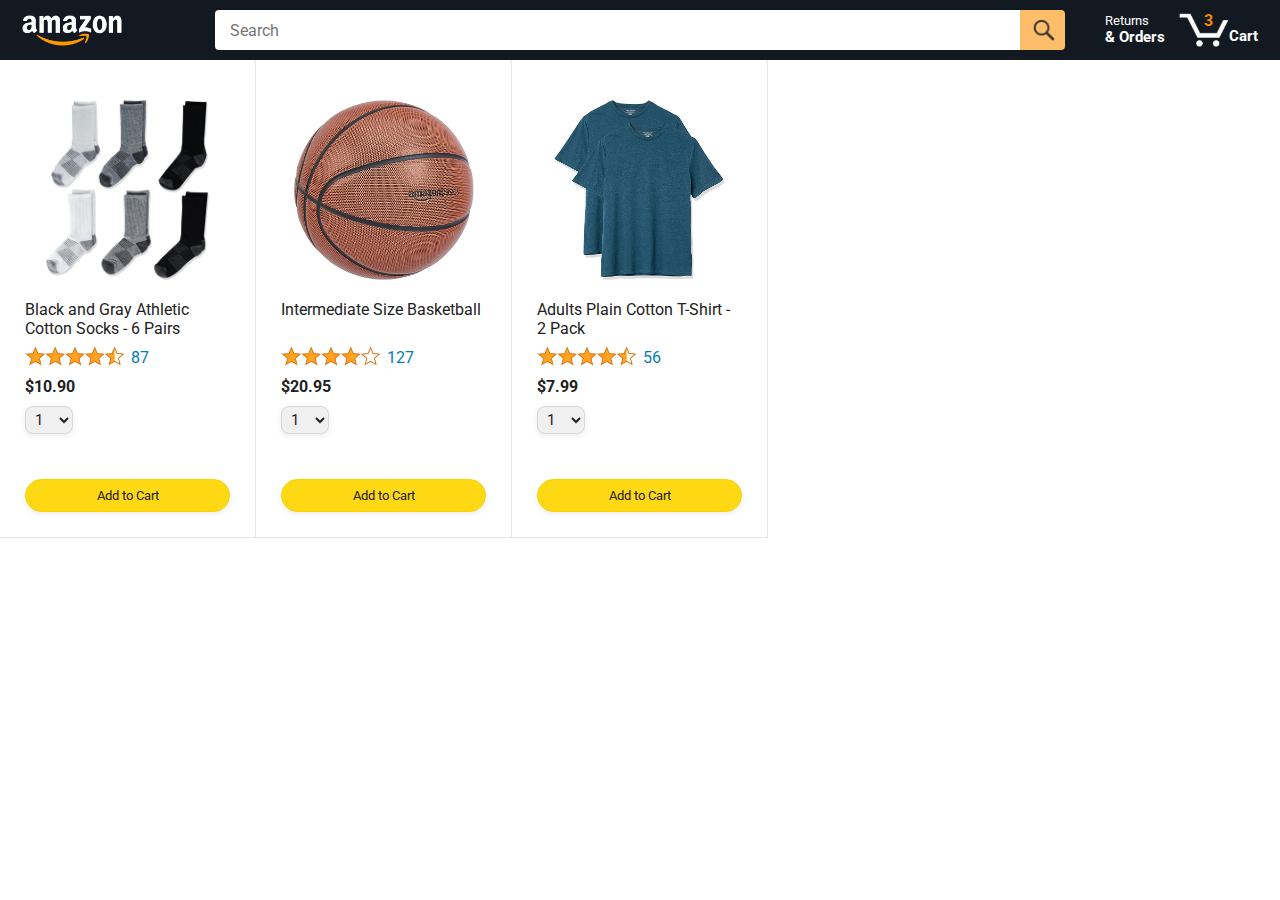
==== amazon.html @ 33f4b656 "Generate HTML with JavaScript" ====
<!DOCTYPE html>
<html>
  <head>
    <title>Amazon Project GIT</title>

    <!-- This code is needed for responsive design to work.
      (Responsive design = make the website look good on
      smaller screen sizes like a phone or a tablet). -->
    <meta name="viewport" content="width=device-width, initial-scale=1">

    <!-- Load a font called Roboto from Google Fonts. -->
    <link rel="preconnect" href="https://fonts.googleapis.com">
    <link rel="preconnect" href="https://fonts.gstatic.com" crossorigin>
    <link href="https://fonts.googleapis.com/css2?family=Roboto:wght@400;500;700&display=swap" rel="stylesheet">

    <!-- Here are the CSS files for this page. -->
    <link rel="stylesheet" href="styles/shared/general.css">
    <link rel="stylesheet" href="styles/shared/amazon-header.css">
    <link rel="stylesheet" href="styles/pages/amazon.css">
  </head>
  <body>
    <div class="amazon-header">
      <div class="amazon-header-left-section">
        <a href="amazon.html" class="header-link">
          <img class="amazon-logo"
            src="images/amazon-logo-white.png">
          <img class="amazon-mobile-logo"
            src="images/amazon-mobile-logo-white.png">
        </a>
      </div>

      <div class="amazon-header-middle-section">
        <input class="search-bar" type="text" placeholder="Search">

        <button class="search-button">
          <img class="search-icon" src="images/icons/search-icon.png">
        </button>
      </div>

      <div class="amazon-header-right-section">
        <a class="orders-link header-link" href="orders.html">
          <span class="returns-text">Returns</span>
          <span class="orders-text">& Orders</span>
        </a>

        <a class="cart-link header-link" href="checkout.html">
          <img class="cart-icon" src="images/icons/cart-icon.png">
          <div class="cart-quantity">3</div>
          <div class="cart-text">Cart</div>
        </a>
      </div>
    </div>
    
    <div class="main">
      <div class="products-grid">
        <div class="product-container">
          <div class="product-image-container">
            <img class="product-image"
              src="images/products/athletic-cotton-socks-6-pairs.jpg">
          </div>

          <div class="product-name limit-text-to-2-lines">
            Black and Gray Athletic Cotton Socks - 6 Pairs
          </div>

          <div class="product-rating-container">
            <img class="product-rating-stars"
              src="images/ratings/rating-45.png">
            <div class="product-rating-count link-primary">
              87
            </div>
          </div>

          <div class="product-price">
            $10.90
          </div>

          <div class="product-quantity-container">
            <select>
              <option selected value="1">1</option>
              <option value="2">2</option>
              <option value="3">3</option>
              <option value="4">4</option>
              <option value="5">5</option>
              <option value="6">6</option>
              <option value="7">7</option>
              <option value="8">8</option>
              <option value="9">9</option>
              <option value="10">10</option>
            </select>
          </div>

          <div class="product-spacer"></div>

          <div class="added-to-cart">
            <img src="images/icons/checkmark.png">
            Added
          </div>

          <button class="add-to-cart-button button-primary">
            Add to Cart
          </button>
        </div>

        <div class="product-container">
          <div class="product-image-container">
            <img class="product-image"
              src="images/products/intermediate-composite-basketball.jpg">
          </div>

          <div class="product-name limit-text-to-2-lines">
            Intermediate Size Basketball
          </div>

          <div class="product-rating-container">
            <img class="product-rating-stars"
              src="images/ratings/rating-40.png">
            <div class="product-rating-count link-primary">
              127
            </div>
          </div>

          <div class="product-price">
            $20.95
          </div>

          <div class="product-quantity-container">
            <select>
              <option selected value="1">1</option>
              <option value="2">2</option>
              <option value="3">3</option>
              <option value="4">4</option>
              <option value="5">5</option>
              <option value="6">6</option>
              <option value="7">7</option>
              <option value="8">8</option>
              <option value="9">9</option>
              <option value="10">10</option>
            </select>
          </div>

          <div class="product-spacer"></div>

          <div class="added-to-cart">
            <img src="images/icons/checkmark.png">
            Added
          </div>

          <button class="add-to-cart-button button-primary">
            Add to Cart
          </button>
        </div>

        <div class="product-container">
          <div class="product-image-container">
            <img class="product-image"
              src="images/products/adults-plain-cotton-tshirt-2-pack-teal.jpg">
          </div>

          <div class="product-name limit-text-to-2-lines">
            Adults Plain Cotton T-Shirt - 2 Pack
          </div>

          <div class="product-rating-container">
            <img class="product-rating-stars"
              src="images/ratings/rating-45.png">
            <div class="product-rating-count link-primary">
              56
            </div>
          </div>

          <div class="product-price">
            $7.99
          </div>

          <div class="product-quantity-container">
            <select>
              <option selected value="1">1</option>
              <option value="2">2</option>
              <option value="3">3</option>
              <option value="4">4</option>
              <option value="5">5</option>
              <option value="6">6</option>
              <option value="7">7</option>
              <option value="8">8</option>
              <option value="9">9</option>
              <option value="10">10</option>
            </select>
          </div>

          <div class="product-spacer"></div>

          <div class="added-to-cart">
            <img src="images/icons/checkmark.png">
            Added
          </div>

          <button class="add-to-cart-button button-primary">
            Add to Cart
          </button>
        </div>
      </div>
    </div>
  </body>
</html>
---- styles/shared/general.css ----
body {
  font-family: Roboto, Arial;
  color: rgb(33, 33, 33);
  /* The <body> element has a default margin of 8px
     on all sides. This removes the default margins. */
  margin: 0;
}

/* <p> elements have a default margin on the top
   and bottom. This removes the default margins. */
p {
  margin: 0;
}

button {
  cursor: pointer;
}

select {
  cursor: pointer;
}

input, select, button {
  font-family: Roboto, Arial;
}

.button-primary {
  color: rgb(33, 33, 33);
  background-color: rgb(255, 216, 20);
  border: 1px solid rgb(252, 210, 0);
  border-radius: 8px;
  cursor: pointer;
  box-shadow: 0 2px 5px rgba(213, 217, 217, 0.5);
}

.button-primary:hover {
  background-color: rgb(247, 202, 0);
  border: 1px solid rgb(242, 194, 0);
}

.button-primary:active {
  background: rgb(255, 216, 20);
  border-color: rgb(252, 210, 0);
  box-shadow: none;
}

.button-secondary {
  color: rgb(33, 33, 33);
  background: white;
  border: 1px solid rgb(213, 217, 217);
  border-radius: 8px;
  cursor: pointer;
  box-shadow: 0 2px 5px rgba(213, 217, 217, 0.5);
}

.button-secondary:hover {
  background-color: rgb(247, 250, 250);
}

.button-secondary:active {
  background-color: rgb(237, 253, 255);
  box-shadow: none;
}

/* These styles will limit text to 2 lines. Anything
   beyond 2 lines will be replaced with "..."
   You can find this code by using an A.I. tool or by
   searching in Google.
   https://css-tricks.com/almanac/properties/l/line-clamp/ */
.limit-text-to-2-lines {
  display: -webkit-box;
  -webkit-line-clamp: 2;
  -webkit-box-orient: vertical;
  overflow: hidden;
}

.link-primary {
  color: rgb(1, 124, 182);
  cursor: pointer;
}

.link-primary:hover {
  color: rgb(196, 80, 0);
}

/* Styles for dropdown selectors. */
select {
  color: rgb(33, 33, 33);
  background-color: rgb(240, 240, 240);
  border: 1px solid rgb(213, 217, 217);
  border-radius: 8px;
  padding: 3px 5px;
  font-size: 15px;
  cursor: pointer;
  box-shadow: 0 2px 5px rgba(213, 217, 217, 0.5);
}

select:focus,
input:focus {
  outline: 2px solid rgb(255, 153, 0);
}
---- styles/shared/amazon-header.css ----
.amazon-header {
  background-color: rgb(19, 25, 33);
  color: white;
  padding-left: 15px;
  padding-right: 15px;

  display: flex;
  align-items: center;
  justify-content: space-between;

  position: fixed;
  top: 0;
  left: 0;
  right: 0;
  height: 60px;
}

.amazon-header-left-section {
  width: 180px;
}

@media (max-width: 800px) {
  .amazon-header-left-section {
    width: unset;
  }
}

.header-link {
  display: inline-block;
  padding: 6px;
  border-radius: 2px;
  cursor: pointer;
  text-decoration: none;
  border: 1px solid rgba(0, 0, 0, 0);
}

.header-link:hover {
  border: 1px solid white;
}

.amazon-logo {
  width: 100px;
  margin-top: 5px;
}

.amazon-mobile-logo {
  display: none;
}

@media (max-width: 575px) {
  .amazon-logo {
    display: none;
  }

  .amazon-mobile-logo {
    display: block;
    height: 35px;
    margin-top: 5px;
  }
}

.amazon-header-middle-section {
  flex: 1;
  max-width: 850px;
  margin-left: 10px;
  margin-right: 10px;
  display: flex;
}

.search-bar {
  flex: 1;
  width: 0;
  font-size: 16px;
  height: 38px;
  padding-left: 15px;
  border: none;
  border-top-left-radius: 4px;
  border-bottom-left-radius: 4px;
  border-top-right-radius: 0;
  border-bottom-right-radius: 0;
}

.search-button {
  background-color: rgb(254, 189, 105);
  border: none;
  width: 45px;
  height: 40px;
  border-top-right-radius: 4px;
  border-bottom-right-radius: 4px;
  flex-shrink: 0;
}

.search-icon {
  height: 22px;
  margin-left: 2px;
  margin-top: 3px;
}

.amazon-header-right-section {
  width: 180px;
  flex-shrink: 0;
  display: flex;
  justify-content: end;
}

.orders-link {
  color: white;
}

.returns-text {
  display: block;
  font-size: 13px;
}

.orders-text {
  display: block;
  font-size: 15px;
  font-weight: 700;
}

.cart-link {
  color: white;
  display: flex;
  align-items: center;
  position: relative;
}

.cart-icon {
  width: 50px;
}

.cart-text {
  margin-top: 12px;
  font-size: 15px;
  font-weight: 700;
}

.cart-quantity {
  color: rgb(240, 136, 4);
  font-size: 16px;
  font-weight: 700;

  position: absolute;
  top: 4px;
  left: 22px;
  
  width: 26px;
  text-align: center;
}
---- styles/pages/amazon.css ----
.main {
  margin-top: 60px;
}

.products-grid {
  display: grid;

  /* - In CSS Grid, 1fr means a column will take up the
       remaining space in the grid.
     - If we write 1fr 1fr ... 1fr; 8 times, this will
       divide the grid into 8 columns, each taking up an
       equal amount of the space.
     - repeat(8, 1fr); is a shortcut for repeating "1fr"
       8 times (instead of typing out "1fr" 8 times).
       repeat(...) is a special property that works with
       display: grid; */
  grid-template-columns: repeat(8, 1fr);
}

/* @media is used to create responsive design (making the
   website look good on any screen size). This @media
   means when the screen width is 2000px or less, we
   will divide the grid into 7 columns instead of 8. */
@media (max-width: 2000px) {
  .products-grid {
    grid-template-columns: repeat(7, 1fr);
  }
}

/* This @media means when the screen width is 1600px or
   less, we will divide the grid into 6 columns. */
@media (max-width: 1600px) {
  .products-grid {
    grid-template-columns: repeat(6, 1fr);
  }
}

@media (max-width: 1300px) {
  .products-grid {
    grid-template-columns: repeat(5, 1fr);
  }
}

@media (max-width: 1000px) {
  .products-grid {
    grid-template-columns: repeat(4, 1fr);
  }
}

@media (max-width: 800px) {
  .products-grid {
    grid-template-columns: repeat(3, 1fr);
  }
}

@media (max-width: 575px) {
  .products-grid {
    grid-template-columns: repeat(2, 1fr);
  }
}

@media (max-width: 450px) {
  .products-grid {
    grid-template-columns: 1fr;
  }
}

.product-container {
  padding-top: 40px;
  padding-bottom: 25px;
  padding-left: 25px;
  padding-right: 25px;

  border-right: 1px solid rgb(231, 231, 231);
  border-bottom: 1px solid rgb(231, 231, 231);

  display: flex;
  flex-direction: column;
}

.product-image-container {
  display: flex;
  justify-content: center;
  align-items: center;

  height: 180px;
  margin-bottom: 20px;
}

.product-image {
  /* Images will overflow their container by default. To
    prevent this, we set max-width and max-height to 100%
    so they stay inside their container. */
  max-width: 100%;
  max-height: 100%;
}

.product-name {
  height: 40px;
  margin-bottom: 5px;
}

.product-rating-container {
  display: flex;
  align-items: center;
  margin-bottom: 10px;
}

.product-rating-stars {
  width: 100px;
  margin-right: 6px;
}

.product-rating-count {
  color: rgb(1, 124, 182);
  cursor: pointer;
  margin-top: 3px;
}

.product-price {
  font-weight: 700;
  margin-bottom: 10px;
}

.product-quantity-container {
  margin-bottom: 17px;
}

.product-spacer {
  flex: 1;
}

.added-to-cart {
  color: rgb(6, 125, 98);
  font-size: 16px;

  display: flex;
  align-items: center;
  margin-bottom: 8px;

  /* At first, the "Added to cart" message will
     be invisible. Use JavaScript to change the
     opacity and make it visible. */
  opacity: 0;
}

.added-to-cart img {
  height: 20px;
  margin-right: 5px;
}

.add-to-cart-button {
  width: 100%;
  padding: 8px;
  border-radius: 50px;
}
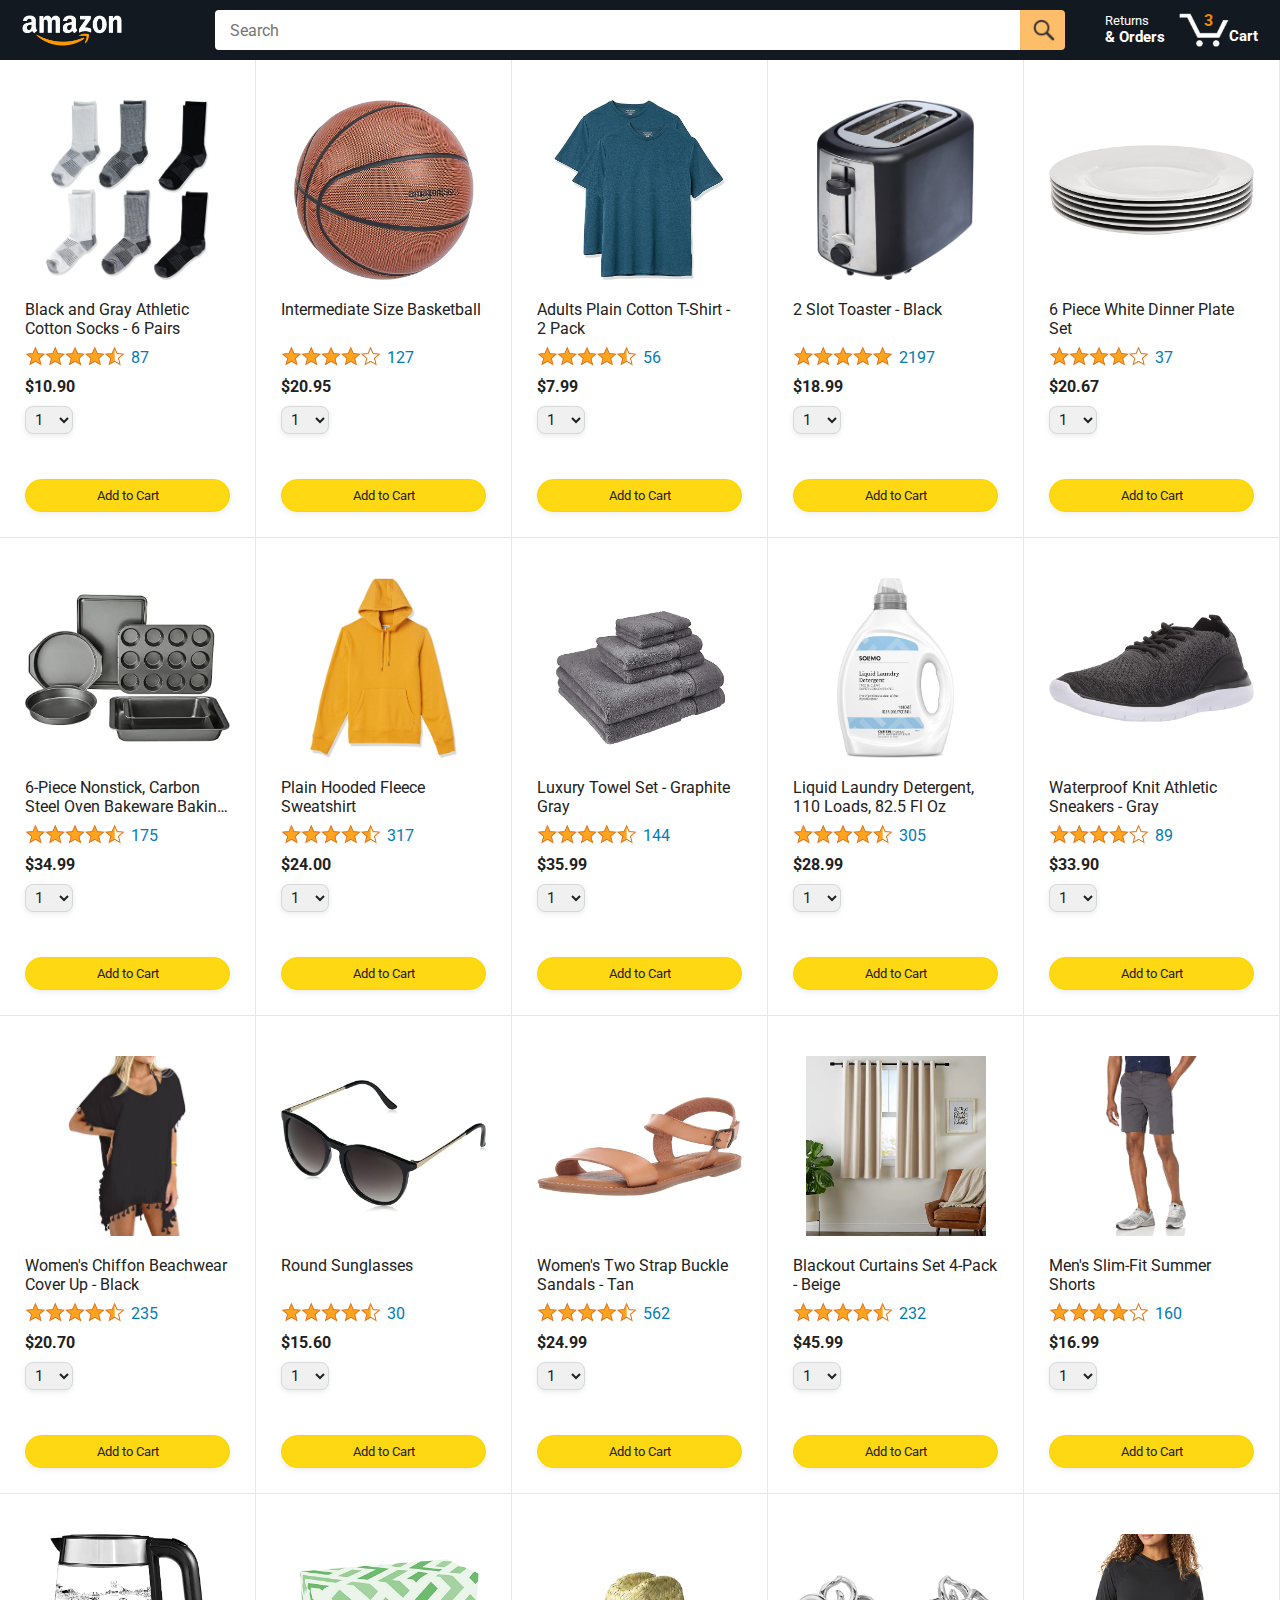
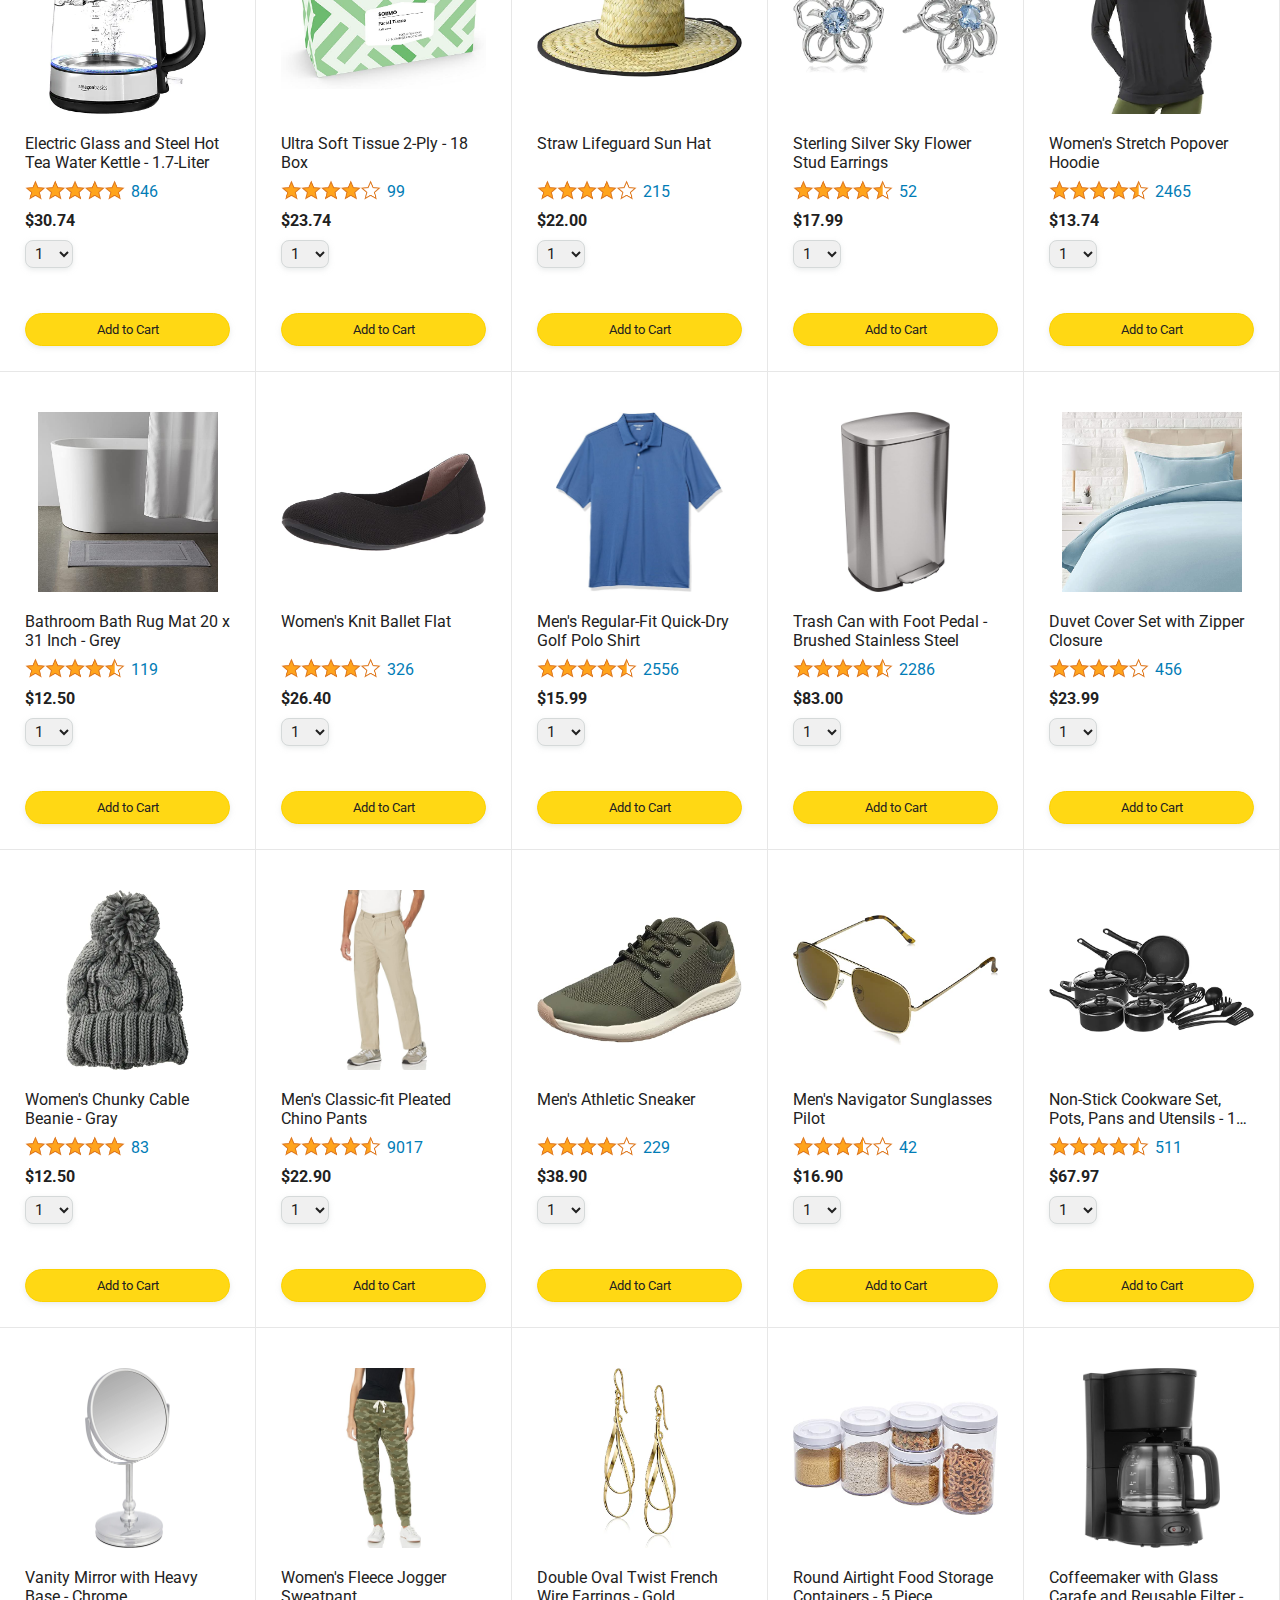
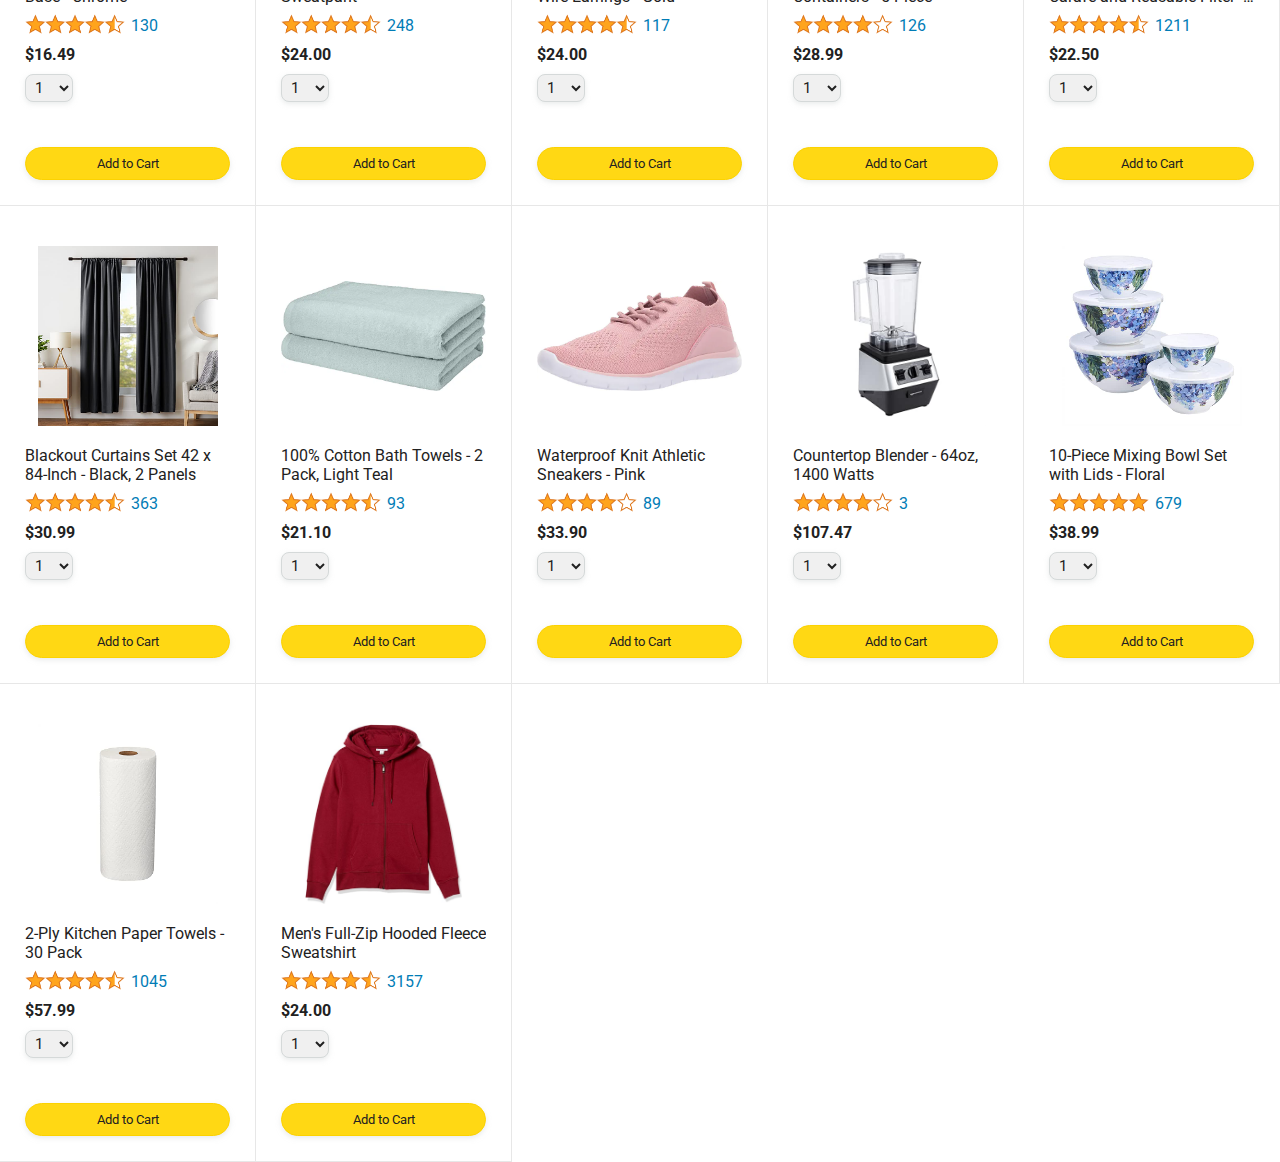
==== commit 0d1784f1: "Use products.js file" ====
--- a/amazon.html
+++ b/amazon.html
@@ -1,7 +1,7 @@
 <!DOCTYPE html>
 <html>
   <head>
-    <title>Amazon Project GIT</title>
+    <title>Amazon Project</title>
 
     <!-- This code is needed for responsive design to work.
       (Responsive design = make the website look good on
@@ -52,154 +52,11 @@
     </div>
     
     <div class="main">
-      <div class="products-grid">
-        <div class="product-container">
-          <div class="product-image-container">
-            <img class="product-image"
-              src="images/products/athletic-cotton-socks-6-pairs.jpg">
-          </div>
-
-          <div class="product-name limit-text-to-2-lines">
-            Black and Gray Athletic Cotton Socks - 6 Pairs
-          </div>
-
-          <div class="product-rating-container">
-            <img class="product-rating-stars"
-              src="images/ratings/rating-45.png">
-            <div class="product-rating-count link-primary">
-              87
-            </div>
-          </div>
-
-          <div class="product-price">
-            $10.90
-          </div>
-
-          <div class="product-quantity-container">
-            <select>
-              <option selected value="1">1</option>
-              <option value="2">2</option>
-              <option value="3">3</option>
-              <option value="4">4</option>
-              <option value="5">5</option>
-              <option value="6">6</option>
-              <option value="7">7</option>
-              <option value="8">8</option>
-              <option value="9">9</option>
-              <option value="10">10</option>
-            </select>
-          </div>
-
-          <div class="product-spacer"></div>
-
-          <div class="added-to-cart">
-            <img src="images/icons/checkmark.png">
-            Added
-          </div>
-
-          <button class="add-to-cart-button button-primary">
-            Add to Cart
-          </button>
-        </div>
-
-        <div class="product-container">
-          <div class="product-image-container">
-            <img class="product-image"
-              src="images/products/intermediate-composite-basketball.jpg">
-          </div>
-
-          <div class="product-name limit-text-to-2-lines">
-            Intermediate Size Basketball
-          </div>
-
-          <div class="product-rating-container">
-            <img class="product-rating-stars"
-              src="images/ratings/rating-40.png">
-            <div class="product-rating-count link-primary">
-              127
-            </div>
-          </div>
-
-          <div class="product-price">
-            $20.95
-          </div>
-
-          <div class="product-quantity-container">
-            <select>
-              <option selected value="1">1</option>
-              <option value="2">2</option>
-              <option value="3">3</option>
-              <option value="4">4</option>
-              <option value="5">5</option>
-              <option value="6">6</option>
-              <option value="7">7</option>
-              <option value="8">8</option>
-              <option value="9">9</option>
-              <option value="10">10</option>
-            </select>
-          </div>
-
-          <div class="product-spacer"></div>
-
-          <div class="added-to-cart">
-            <img src="images/icons/checkmark.png">
-            Added
-          </div>
-
-          <button class="add-to-cart-button button-primary">
-            Add to Cart
-          </button>
-        </div>
-
-        <div class="product-container">
-          <div class="product-image-container">
-            <img class="product-image"
-              src="images/products/adults-plain-cotton-tshirt-2-pack-teal.jpg">
-          </div>
-
-          <div class="product-name limit-text-to-2-lines">
-            Adults Plain Cotton T-Shirt - 2 Pack
-          </div>
-
-          <div class="product-rating-container">
-            <img class="product-rating-stars"
-              src="images/ratings/rating-45.png">
-            <div class="product-rating-count link-primary">
-              56
-            </div>
-          </div>
-
-          <div class="product-price">
-            $7.99
-          </div>
-
-          <div class="product-quantity-container">
-            <select>
-              <option selected value="1">1</option>
-              <option value="2">2</option>
-              <option value="3">3</option>
-              <option value="4">4</option>
-              <option value="5">5</option>
-              <option value="6">6</option>
-              <option value="7">7</option>
-              <option value="8">8</option>
-              <option value="9">9</option>
-              <option value="10">10</option>
-            </select>
-          </div>
-
-          <div class="product-spacer"></div>
-
-          <div class="added-to-cart">
-            <img src="images/icons/checkmark.png">
-            Added
-          </div>
-
-          <button class="add-to-cart-button button-primary">
-            Add to Cart
-          </button>
-        </div>
+      <div class="products-grid js-products-grid"> 
       </div>
     </div>
+
+    <script src="data/products.js"></script>
+    <script src="scripts/amazon.js"></script>
   </body>
 </html>
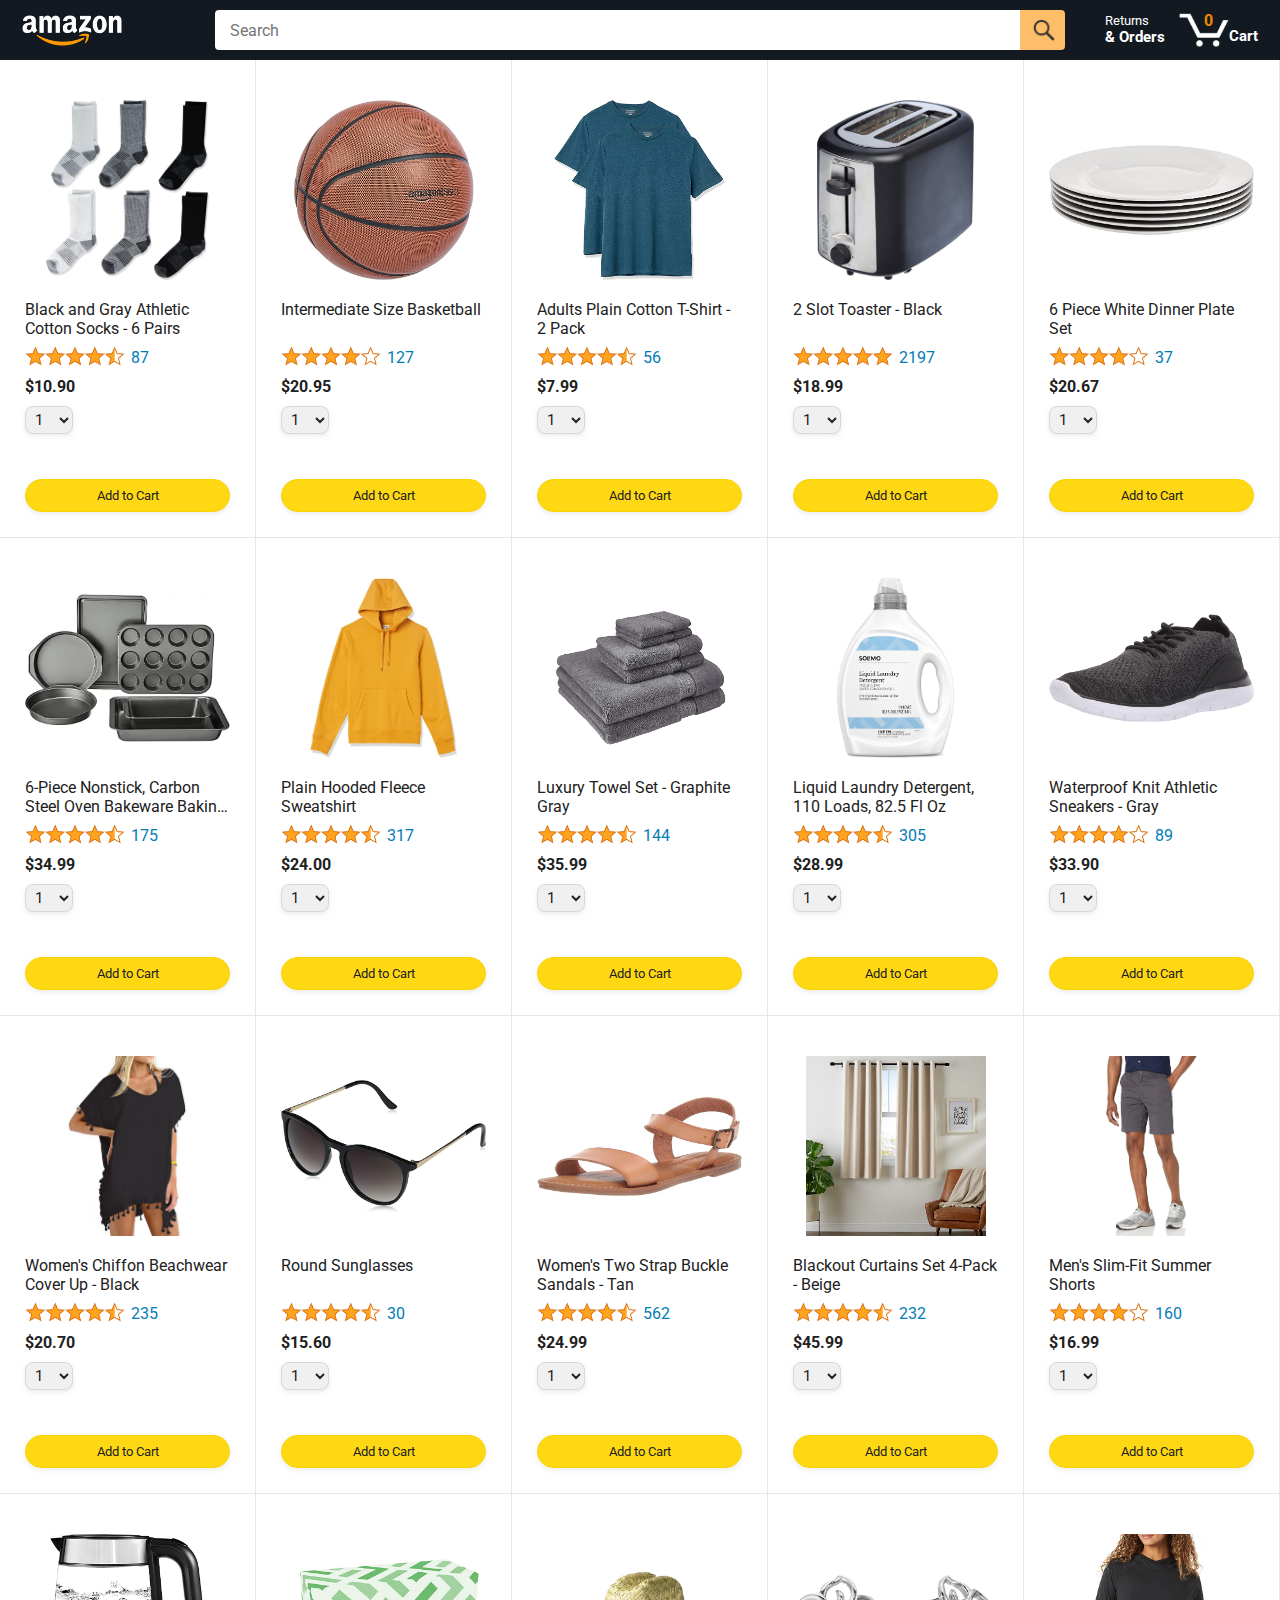
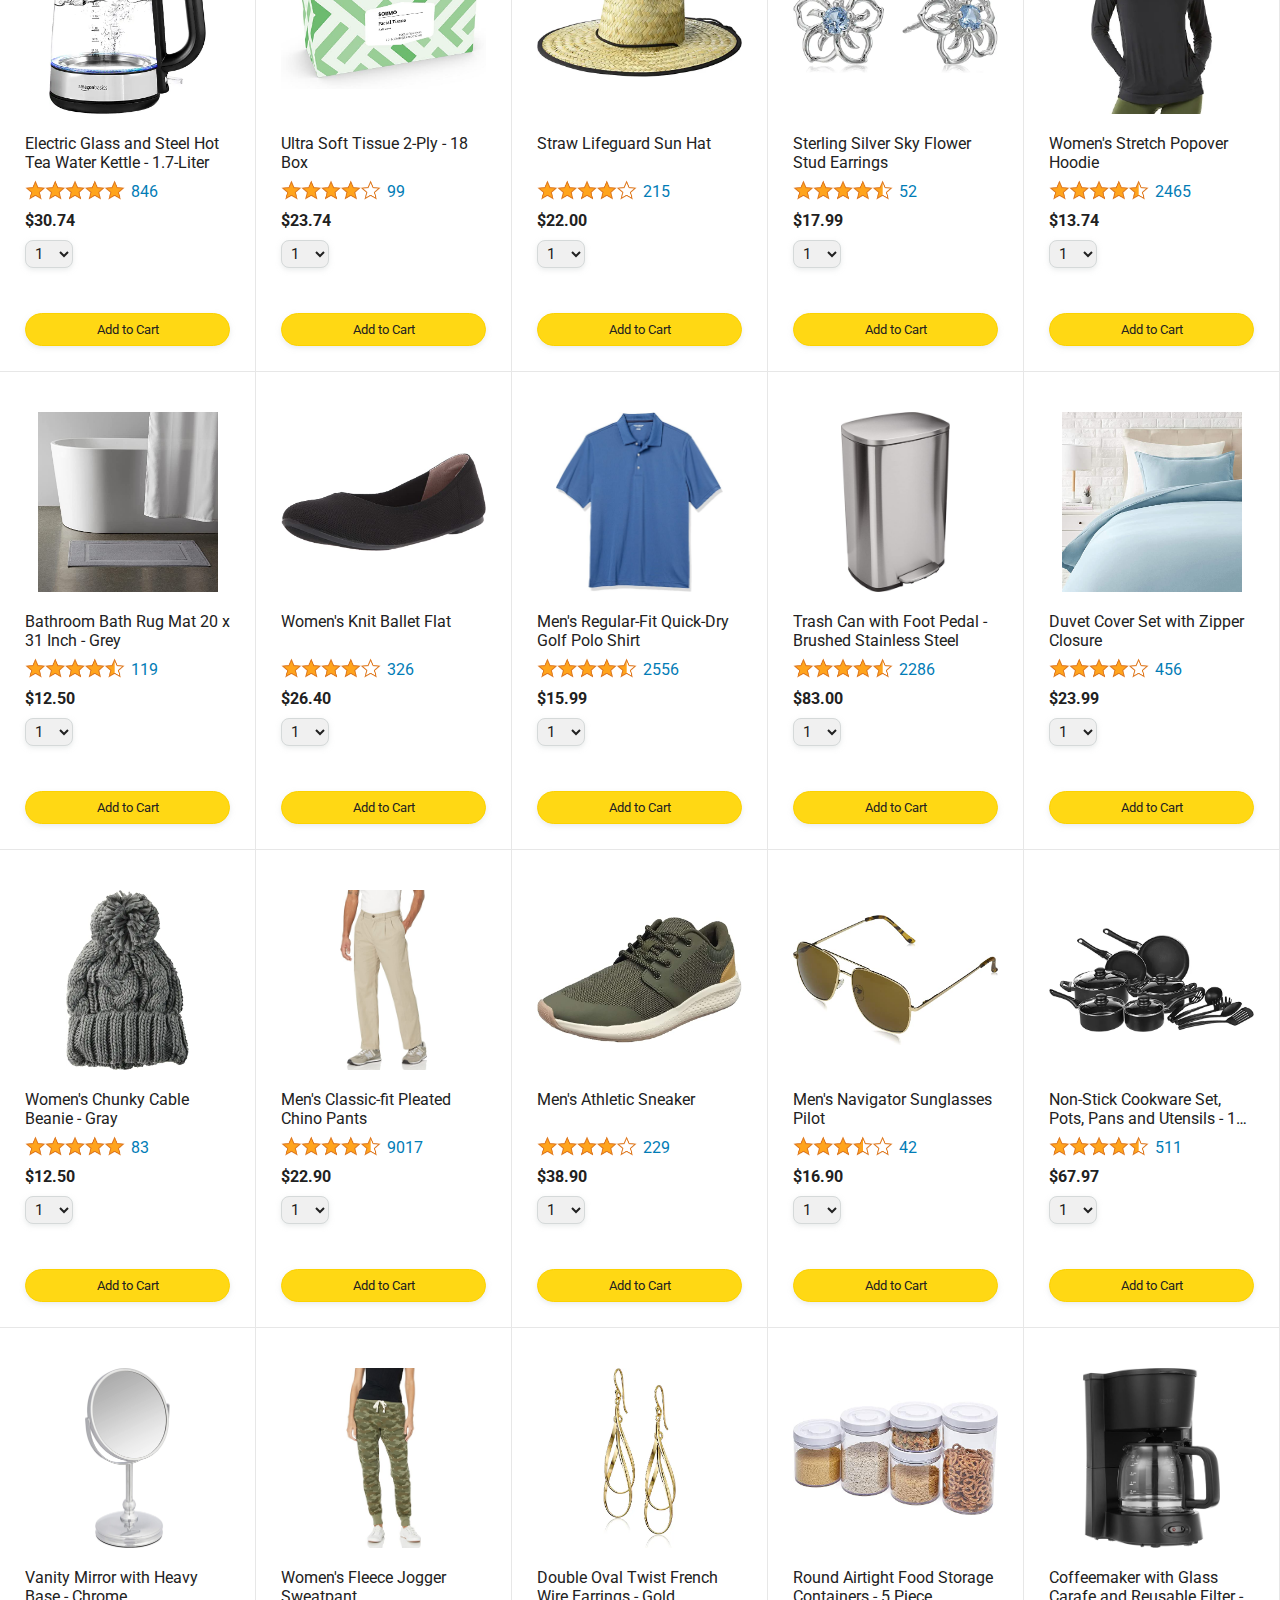
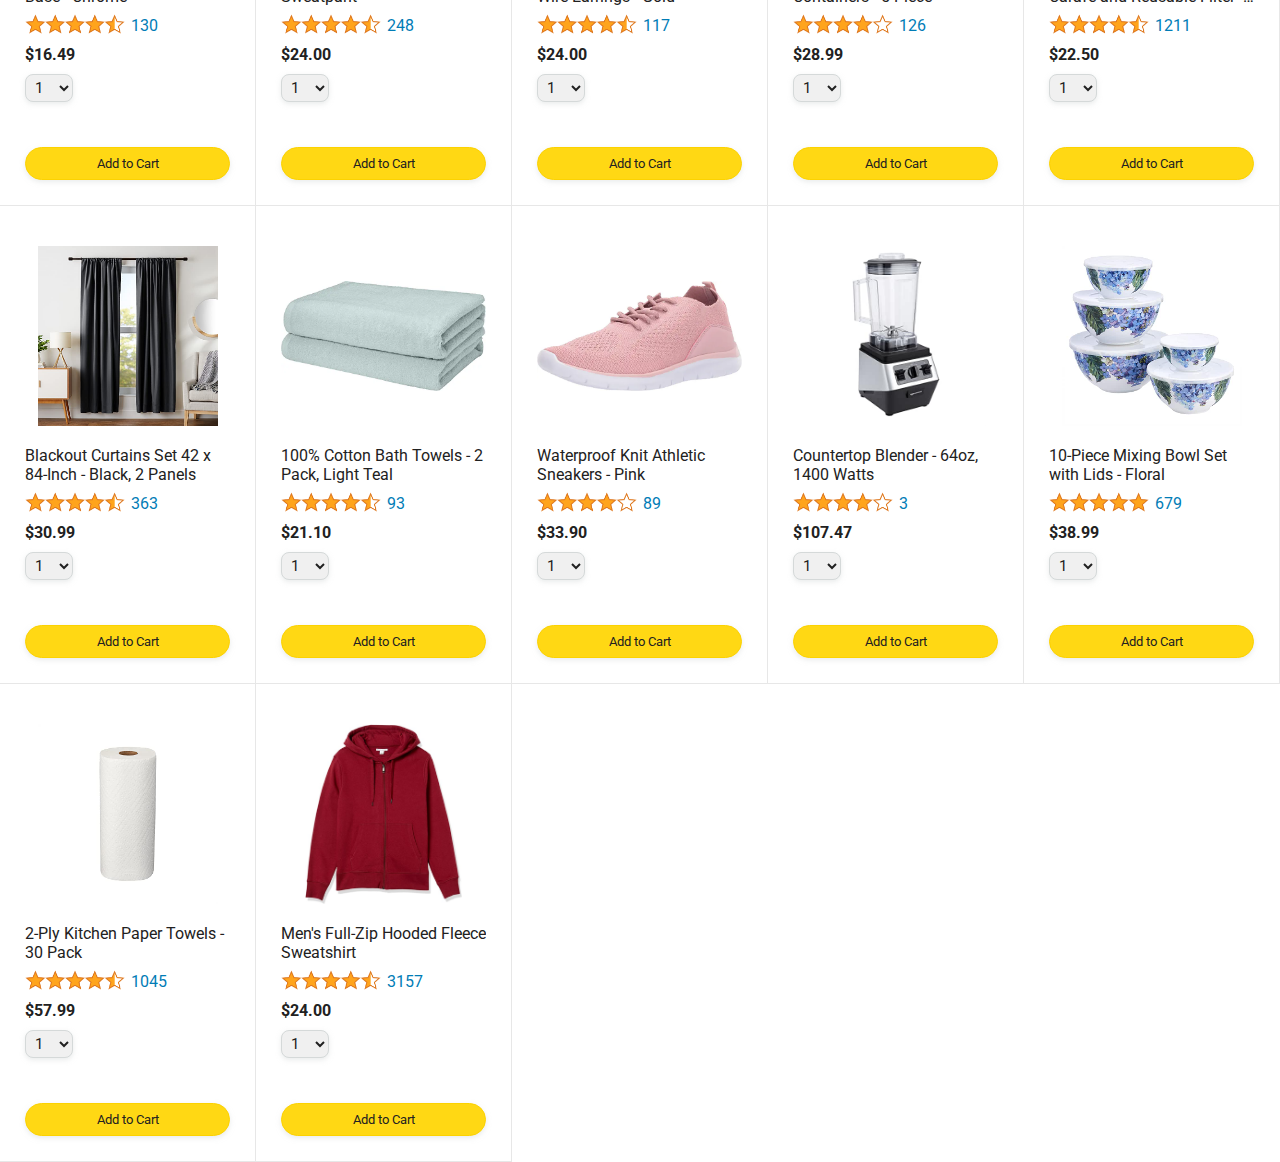
==== commit 3c46e76f: "Make the cart quantity interactive" ====
--- a/amazon.html
+++ b/amazon.html
@@ -45,7 +45,7 @@
 
         <a class="cart-link header-link" href="checkout.html">
           <img class="cart-icon" src="images/icons/cart-icon.png">
-          <div class="cart-quantity">3</div>
+          <div class="cart-quantity js-cart-quantity">0</div>
           <div class="cart-text">Cart</div>
         </a>
       </div>
@@ -56,6 +56,7 @@
       </div>
     </div>
 
+    <script src="data/cart.js"></script>
     <script src="data/products.js"></script>
     <script src="scripts/amazon.js"></script>
   </body>
--- a/styles/shared/general.css
+++ b/styles/shared/general.css
@@ -12,13 +12,13 @@
   margin: 0;
 }
 
-button {
+/* button {
   cursor: pointer;
 }
 
 select {
   cursor: pointer;
-}
+} */
 
 input, select, button {
   font-family: Roboto, Arial;
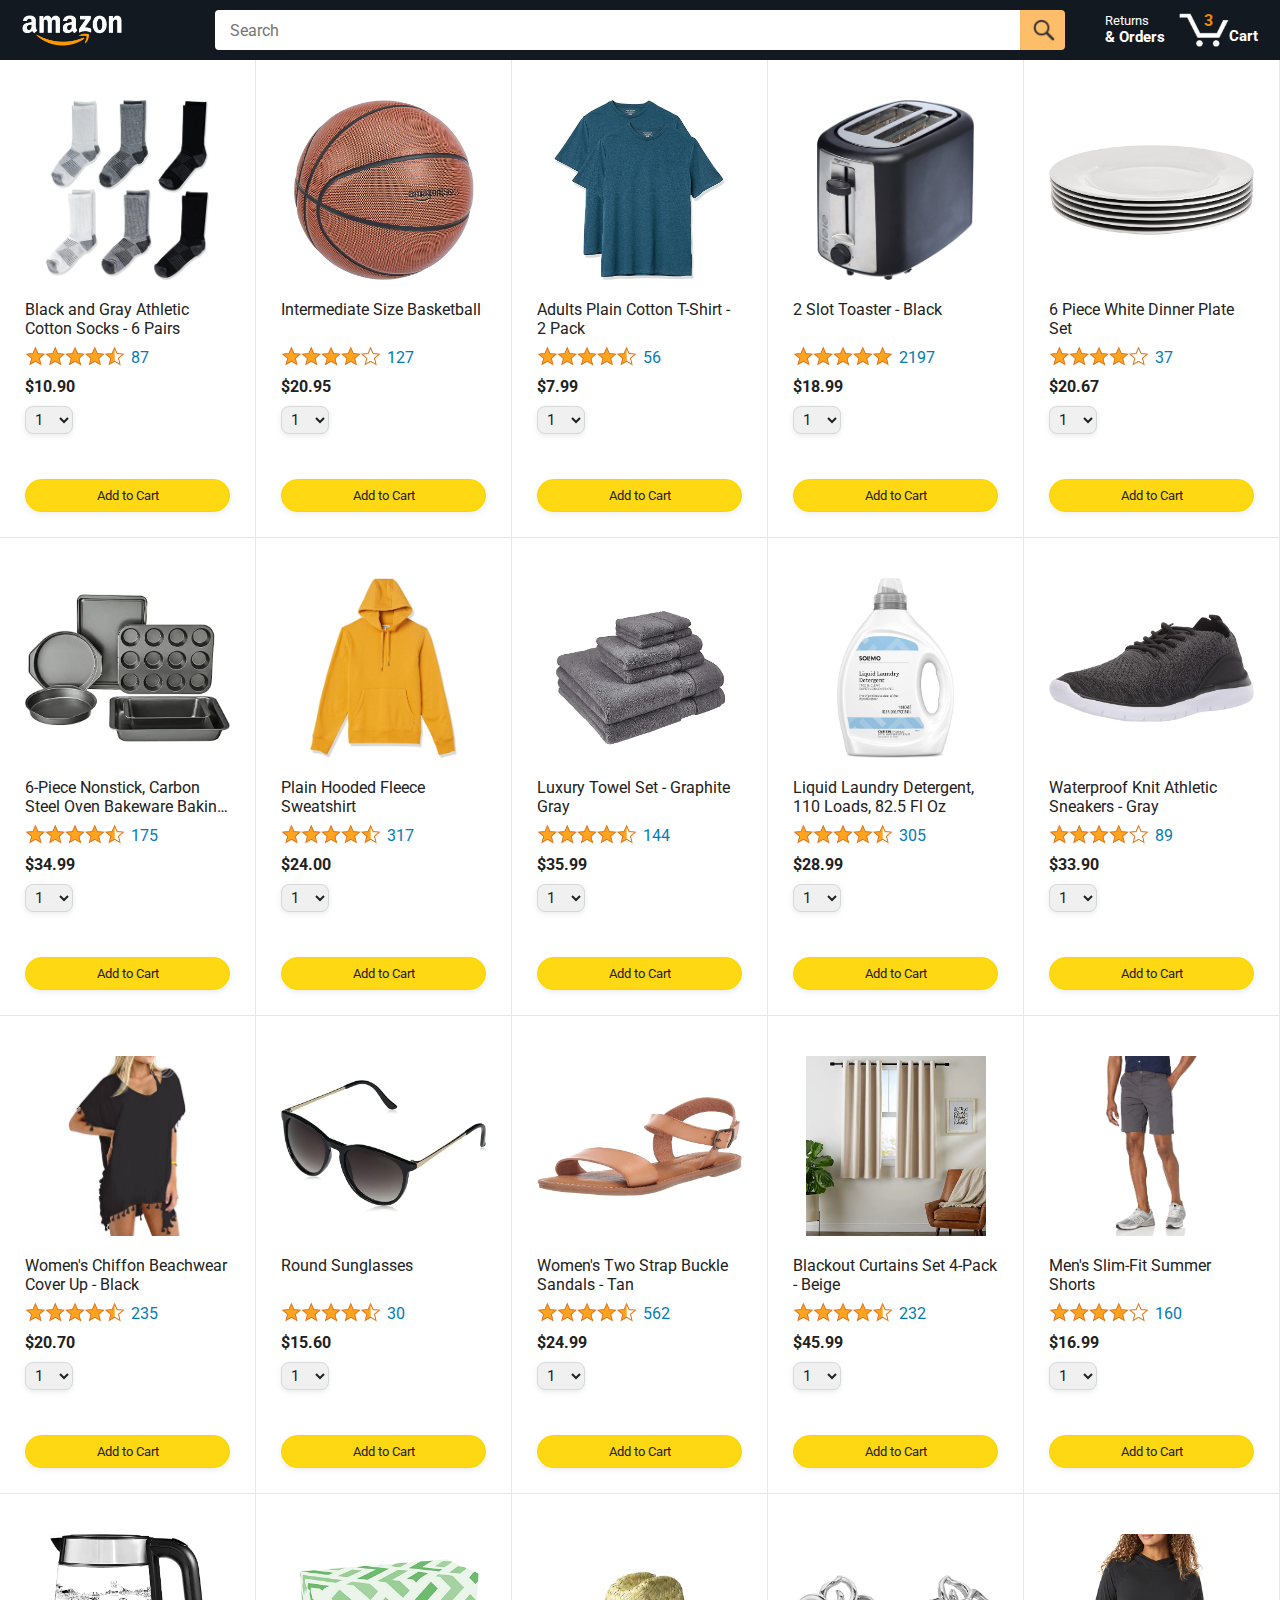
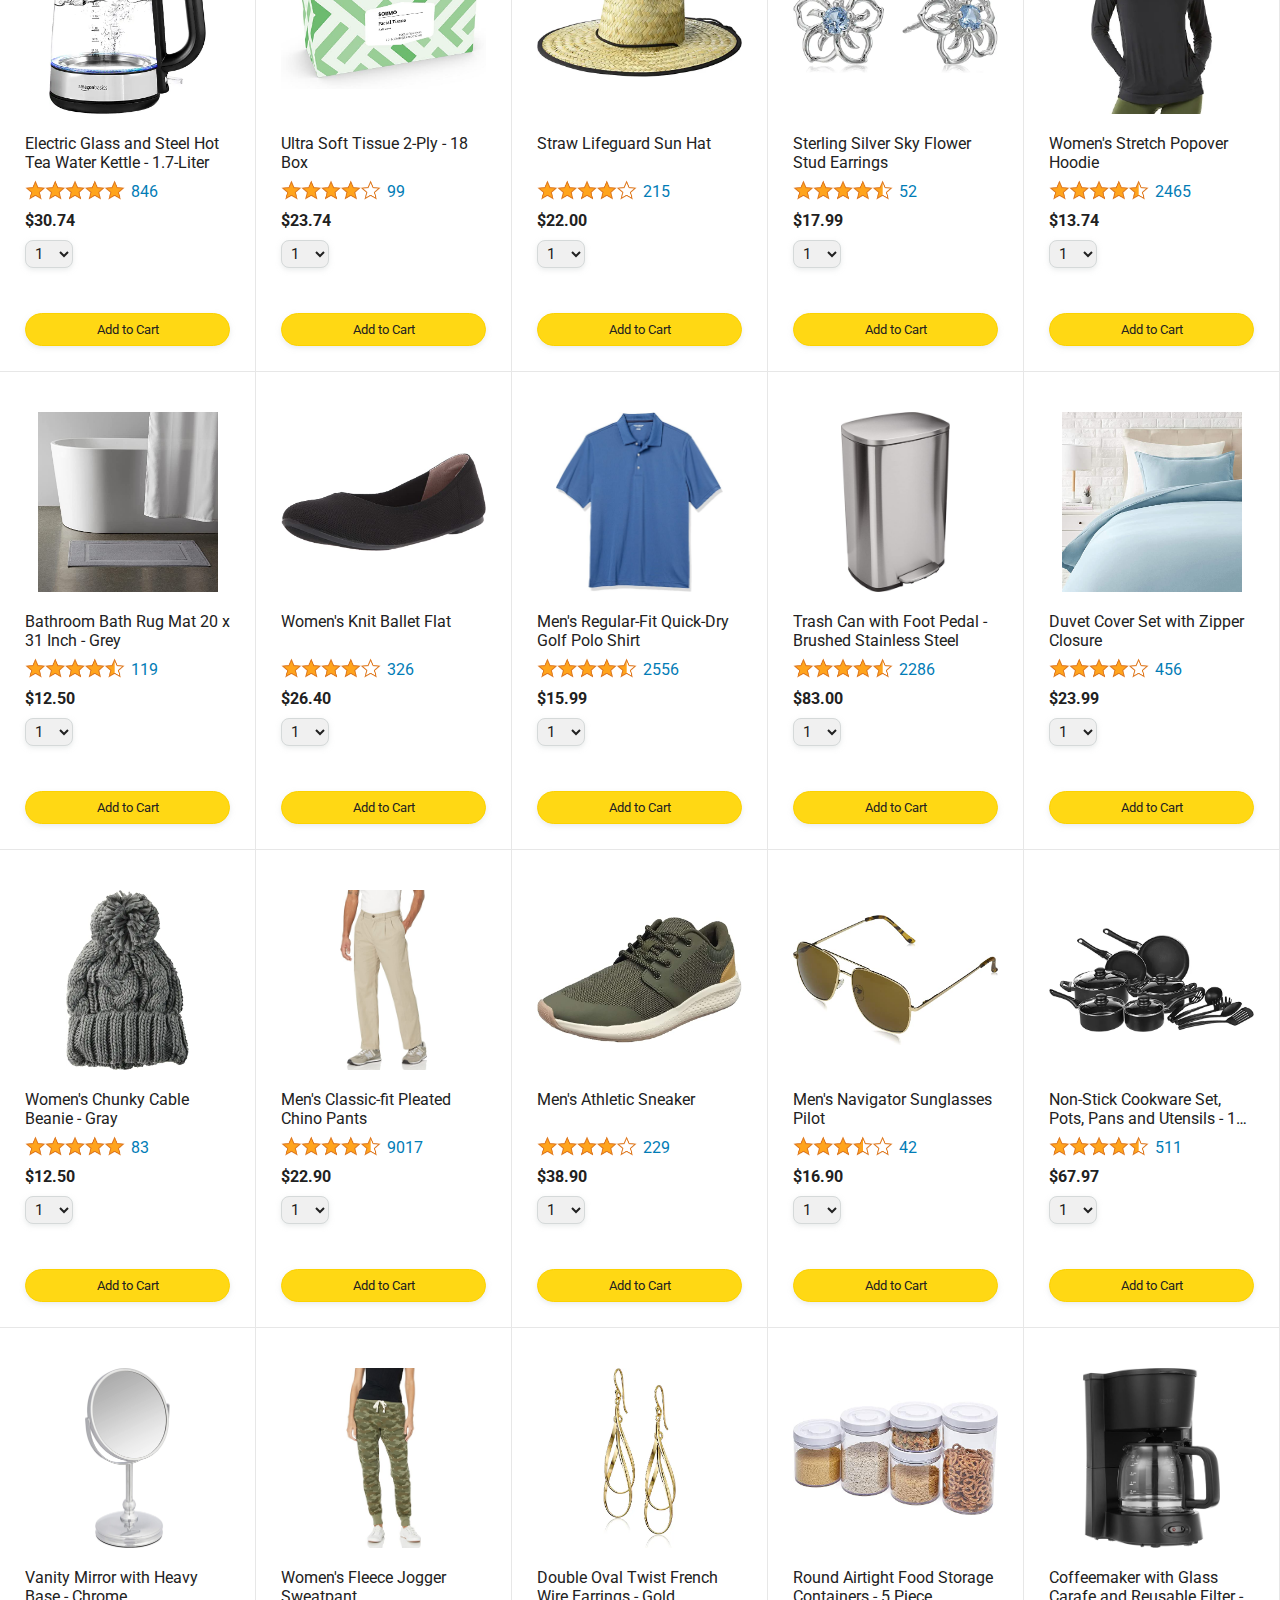
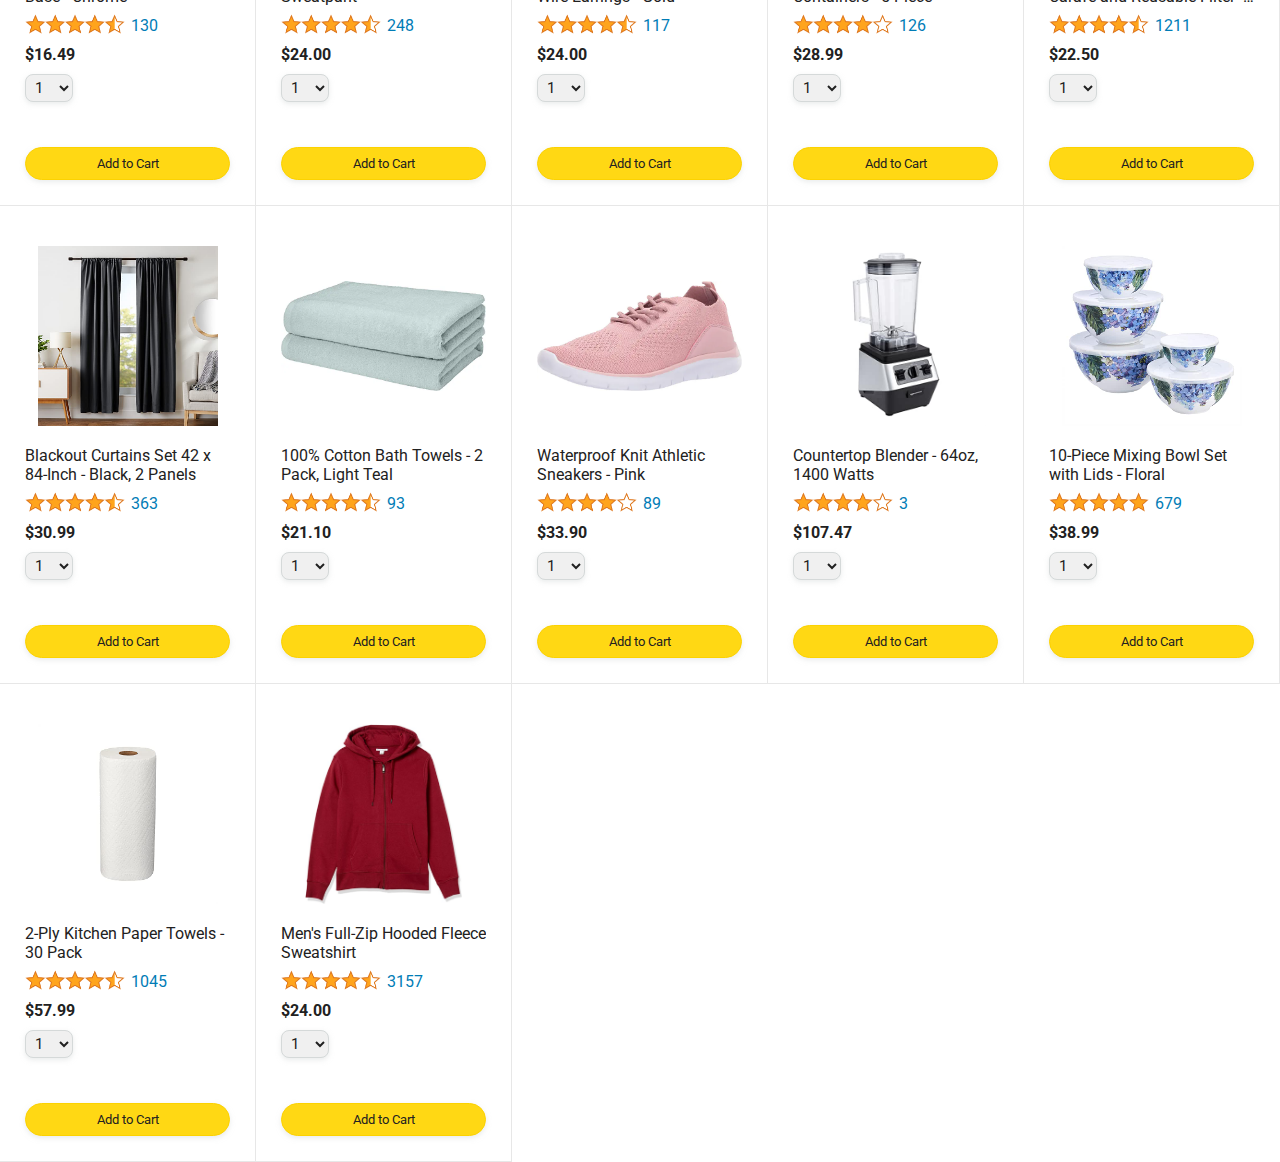
==== commit 1aaff85e: "Cart quantity in amazon. html fixed" ====
--- a/amazon.html
+++ b/amazon.html
@@ -45,7 +45,7 @@
 
         <a class="cart-link header-link" href="checkout.html">
           <img class="cart-icon" src="images/icons/cart-icon.png">
-          <div class="cart-quantity js-cart-quantity">0</div>
+          <div class="cart-quantity js-cart-quantity"></div>
           <div class="cart-text">Cart</div>
         </a>
       </div>
@@ -56,8 +56,6 @@
       </div>
     </div>
 
-    <script src="data/cart.js"></script>
-    <script src="data/products.js"></script>
-    <script src="scripts/amazon.js"></script>
+    <script type="module" src="scripts/amazon.js"></script>
   </body>
 </html>
--- a/styles/pages/amazon.css
+++ b/styles/pages/amazon.css
@@ -154,3 +154,7 @@
   padding: 8px;
   border-radius: 50px;
 }
+
+.added-to-cart-visible {
+  opacity: 1;
+}